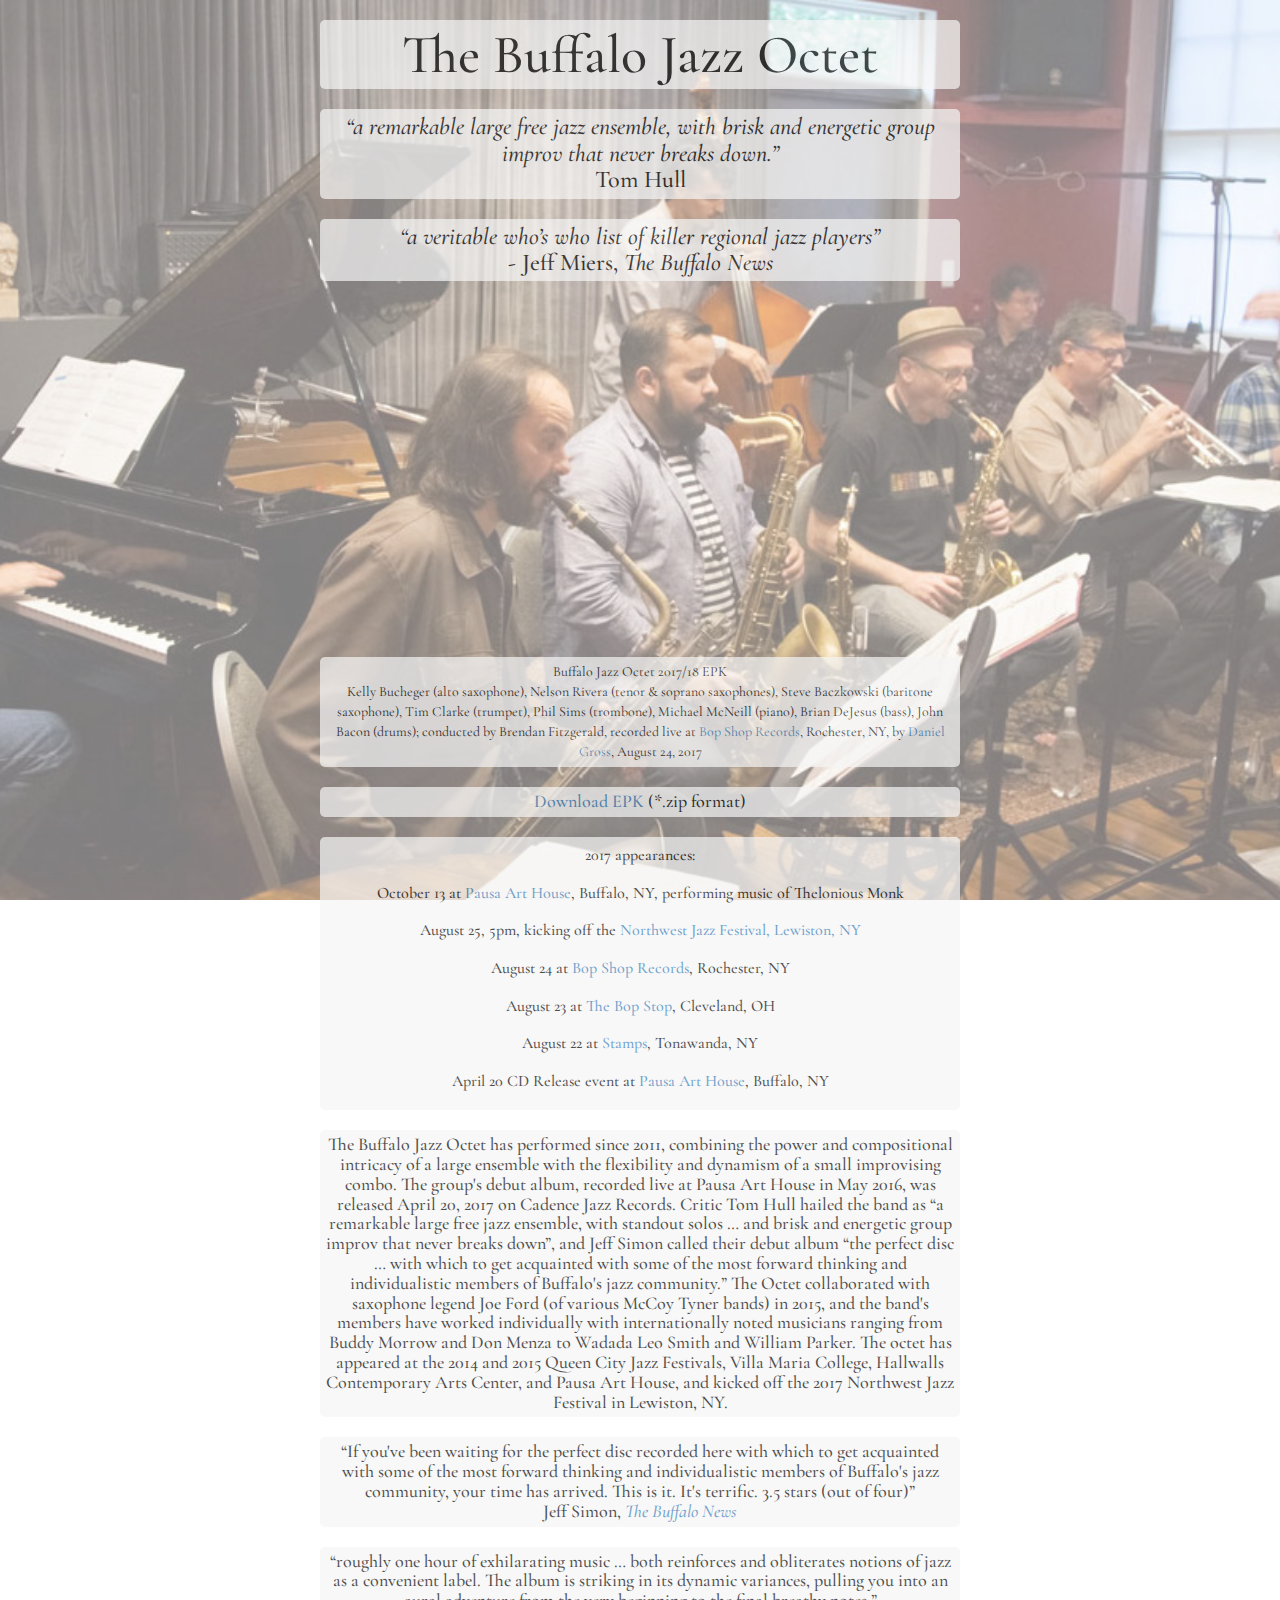
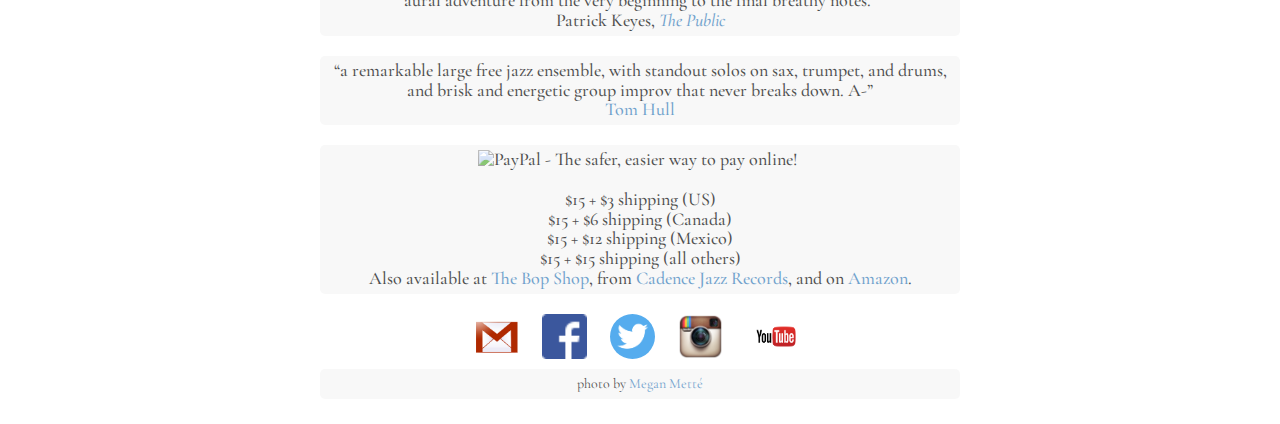
==== index.html @ 5736ca6c "Update index.html" ====
<!DOCTYPE HTML>

<html lang="en">
    <head>
        <meta charset="utf-8">
        <meta http-equiv="X-UA-Compatible" content="IE=edge">
        <meta name="viewport" content="width=device-width, initial-scale=1">
        
        <meta name="author" content="Buffalo Jazz Octet">
        <meta name="keywords" content="Buffalo Jazz Octet,John Bacon,Michael McNeill,Steve Baczkowski,Kelly Bucheger,Tim Clarke,Brian DeJesus,Brendan Fitzgerald,Nelson Rivera,Phil Sims,Jazz,Octet,Buffalo">
        <meta name="description" content="Debut record out April 2017 on Cadence Jazz Records. Since 2011, the Buffalo Jazz Octet has combined the punch and intricacy of a large ensemble with the flexibility and dynamism of a small improvising combo.">
        <meta property="og:url" content="http://www.buffalojazzoctet.com" />
        <meta property="og:site_name" content="Buffalo Jazz Octet"/>
        <meta property="og:title" content="Buffalo Jazz Octet" />
        <meta property="og:description" content="Debut record out April 2017 on Cadence Jazz Records. Since 2011, the Buffalo Jazz Octet has combined the punch and intricacy of a large ensemble with the flexibility and dynamism of a small improvising combo."/>
        <meta property="og:image" content="octet_website.jpg" />
        <link rel="shortcut icon" href="octet.ico">
        
        <link rel="stylesheet" href="https://maxcdn.bootstrapcdn.com/bootstrap/3.3.7/css/bootstrap.min.css" integrity="sha384-BVYiiSIFeK1dGmJRAkycuHAHRg32OmUcww7on3RYdg4Va+PmSTsz/K68vbdEjh4u" crossorigin="anonymous">
        <link href="https://fonts.googleapis.com/css?family=Cormorant+Garamond" rel="stylesheet">

        <link type="text/css" rel="stylesheet" href="octet.css" />
        <title>Buffalo Jazz Octet</title>
        
    </head>
    
    <body>
        <div class="background">
            
        </div>
        
        <div class="main">
            <div class="container">
                <center>
                    <h1>
                        The Buffalo Jazz Octet
                    </h1>
                    <h2>
                        <em>
                            &ldquo;a remarkable large free jazz ensemble, with brisk and energetic group improv that never breaks down.&rdquo;
                        </em>
                        
                        <br>Tom Hull
                    </h2>
                    <h2>
                        <em>
                            &ldquo;a veritable who’s who list of killer regional jazz players&rdquo;
                        </em>
                        <br>
                        - Jeff Miers, 
                        <em>
                            The Buffalo News
                        </em>
                    </h2>
                    
                    <div class="youtube">
                    <center>
                    <iframe width="560" height="315" src="https://www.youtube.com/embed/0WKDuhx71v8" frameborder="0" allowfullscreen></iframe>
                    
                    <p>
                    Buffalo Jazz Octet 2017/18 EPK
                    <br>
                        Kelly Bucheger (alto saxophone), Nelson Rivera (tenor &amp; soprano saxophones), Steve Baczkowski (baritone saxophone), Tim Clarke (trumpet), Phil Sims (trombone), Michael McNeill (piano), Brian DeJesus (bass), John Bacon (drums); conducted by Brendan Fitzgerald, recorded live at <a href="http://www.bopshop.com">Bop Shop Records</a>, Rochester, NY, by <a href="http://dan-gross.com/">Daniel Gross</a>, August 24, 2017
                    </p>
                    </center>
                </div>
                    <h3><a href="http://www.buffalojazzoctet.com/Octet_EPK.zip">Download EPK</a> (&#42;.zip format)</h3>
                    <h3>
                        <p>2017 appearances:</p>
                        <p>October 13 at <a href="http://www.PausaArtHouse.com">Pausa Art House</a>, Buffalo, NY, performing music of Thelonious Monk</p>
                        <p>August 25, 5pm, kicking off the <a href="http://www.lewistonjazz.com">Northwest Jazz Festival, Lewiston, NY</a></p>
                        <p>August 24 at <a href="http://www.bopshop.com">Bop Shop Records</a>, Rochester, NY</p>
                        <p>
                            August 23 at <a href="https://www.themusicsettlement.org/event-rentals/">The Bop Stop</a>, Cleveland, OH
                        </p>
                        <p>August 22 at <a href="http://stampsthebar.business.site/">Stamps</a>, Tonawanda, NY</p>
                        <p>April 20 CD Release event at <a href="http://www.PausaArtHouse.com">Pausa Art House</a>, Buffalo, NY</p>
                        
                    </h3>
                    <h3>
                    The Buffalo Jazz Octet has performed since 2011, combining the power and compositional intricacy of a large ensemble with the flexibility and dynamism of a small improvising combo. The group's debut album, recorded live at Pausa Art House in May 2016, was released April 20, 2017 on Cadence Jazz Records. Critic Tom Hull hailed the band as &ldquo;a remarkable large free jazz ensemble, with standout solos &hellip; and brisk and energetic group improv that never breaks down&rdquo;, and Jeff Simon called their debut album &ldquo;the perfect disc &hellip; with which to get acquainted with some of the most forward thinking and individualistic members of Buffalo's jazz community.&rdquo; The Octet collaborated with saxophone legend Joe Ford (of various McCoy Tyner bands) in 2015, and the band's members have worked individually with internationally noted musicians ranging from Buddy Morrow and Don Menza to Wadada Leo Smith and William Parker. The octet has appeared at the 2014 and 2015 Queen City Jazz Festivals, Villa Maria College, Hallwalls Contemporary Arts Center, and Pausa Art House, and kicked off the 2017 Northwest Jazz Festival in Lewiston, NY.</h3>
                    <h3>
                      &ldquo;If you've been waiting for the perfect disc recorded here with which to get acquainted with some of the most forward thinking and individualistic members of Buffalo's jazz community, your time has arrived. This is it. It's terrific. 3.5 stars (out of four)&rdquo;<br>
                      Jeff Simon, <a href="http://buffalonews.com/2017/04/20/buffalo-jazz-octet-offers-terrific-performance-pausa/"><em>The Buffalo News</em></a>
                  </h3>
                     <h3>
                     &ldquo;roughly one hour of exhilarating music &#8230; both reinforces and obliterates notions of jazz as a convenient label. The album is striking in its dynamic variances, pulling you into an aural adventure from the very beginning to the final breathy notes.&rdquo;
                            <br>Patrick Keyes, <a href="http://www.dailypublic.com/articles/04112017/spotlight-buffalo-jazz-octet"><em>The Public</em></a>
                    </h3>
                    <h3>
                        &ldquo;a remarkable large free jazz ensemble, with standout solos on sax, trumpet, and drums, and brisk and energetic group improv that never breaks down. A-&rdquo;
                        <br>
                        <a href="http://tomhull.com/ocston/blog/archives/2516-Streamnotes-May-2017.html">Tom Hull</a>
                    </h3>
                    
                    <h3>
                        <form action="https://www.paypal.com/cgi-bin/webscr" method="post" target="_top">
<input type="hidden" name="cmd" value="_s-xclick">
<input type="hidden" name="hosted_button_id" value="QD2RS9WJQTLT6">
<input type="image" src="https://www.paypalobjects.com/en_US/i/btn/btn_buynowCC_LG.gif" border="0" name="submit" alt="PayPal - The safer, easier way to pay online!">
<img alt="" border="0" src="https://www.paypalobjects.com/en_US/i/scr/pixel.gif" width="1" height="1">
</form>

                        <br>
                        $15 + $3 shipping (US)
                        <br>
                        $15 + $6 shipping (Canada)
                        <br>
                        $15 + $12 shipping (Mexico)
                        <br>
                        $15 + $15 shipping (all others)
                        
<br>
                        Also available at <a href="http://www.bopshop.com">The Bop Shop</a>, from <a href="https://www.klompfoot.com/?description_option=contains&description=&title_option=starts&title=&label_option=starts&Label=CadenceJazz&Number=&price_option=eq&Price=&sort_order=description&Search=Search&max_count=500">Cadence Jazz Records</a>, and on <a href="https://www.amazon.com/dp/B06Y4R84CH/ref=cm_sw_r_cp_dp_T2_TxdmzbKTVVJNV">Amazon</a>.
                    
                   
                            </h3>
                    
                   
                    
                </center>
                
                
                
                <div class="connect">
                    
                <a href="mailto:info@buffalojazzoctet.com"><img src="gmail.png" alt="email: info@buffalojazzoctet.com"/></a>
                   
                <a href="https://www.facebook.com/buffalojazzoctet/"><img src="FB-f-Logo__blue_29.png"  alt="Buffalo Jazz Octet Facebook Page" /></a>
                    
                <a href="http://www.twitter.com/bflojazzoctet">
                    <img src="TwitterLogo_white.png" class="twitter" alt="@bflojazzoctet on Twitter" />
                    
                    </a>
                    
                <a href="http://www.instagram.com/buffalojazzoctet"><img src="InstagramLogo.png" alt="@buffalojazzoctet on Instagram" /></a>
                    
                    <a href="https://www.youtube.com/channel/UC6v3oZlDO6RoSi-08bm3vEQ"><img src="YouTube-logo-full_color.png" style="max-height: auto; max-width: 60px;" alt="Buffalo Jazz Octet on YouTube" /></a>
                    
                    <center>
                    <p>
                        photo by <a href="http://www.meganmette.com">Megan Mett&eacute;</a>
                    </p>
                    </center>
                    
                </div>
                
            </div>
        </div>
    </body>

</html>
---- octet.css ----
body {
    font-family: 'Cormorant Garamond', serif;
}

.background {
    content:"";
    position: fixed;
    z-index:-1;
    top:0;
    bottom:0;
    left:0;
    right:0;
    background: url(_MG_9719web.jpg) no-repeat center center fixed;
    background-size: cover;
    opacity: 0.5;
}

.main {
    z-index: 1;
    position: absolute;
    height: 110vh;
    width: 100%;
    background-color: transparent;
}

.main .container {
    height: 100vh;
    color: #000;
    text-align: center;
}

h1 {
    font-size: 54px;
    padding: 5px;
    background-color: #f5f5f5;
    opacity: 0.7;
    border-radius: 5px;
    max-width: 640px;
}

h2 {
    font-size: 24px;
    max-width: 640px;
    text-align: center;
    padding: 5px;
    background-color: #f5f5f5;
    opacity: 0.7;
    border-radius: 5px;
}

h3 {
    font-size: 18px;
    max-width: 640px;
    text-align: center;
    padding: 5px;
    background-color: #f5f5f5;
    opacity: 0.7;
    border-radius: 5px;
}

iframe {
    height: 360px;
    width: 640px;
    border-radius: 5px;
}

p {
    font-size: 14px;
    max-width: 640px;
    padding: 5px;
    background-color: #f5f5f5;
    border-radius: 5px;
    opacity: 0.7;
}

h3 p {
    font-size: 16px;
    max-width: 640px;
    padding: 5px;
    background-color: #f5f5f5;
    border-radius: 5px;
    opacity: 1;
}

.connect {
    min-height: 120px;
    text-align: center;
    
}

.connect img {
    margin: 10px;
    height: 45px;
}

.twitter {
    border-radius: 100%;
    background-color: #55acee;
}

@media (max-width: 700px) {
    iframe {
        width: 300px;
        height: 169px;
    }
    p, h1, h2 {
        max-width: 300px;
    }
    h2 {
        font-size: 18px;
    }
    
    
}
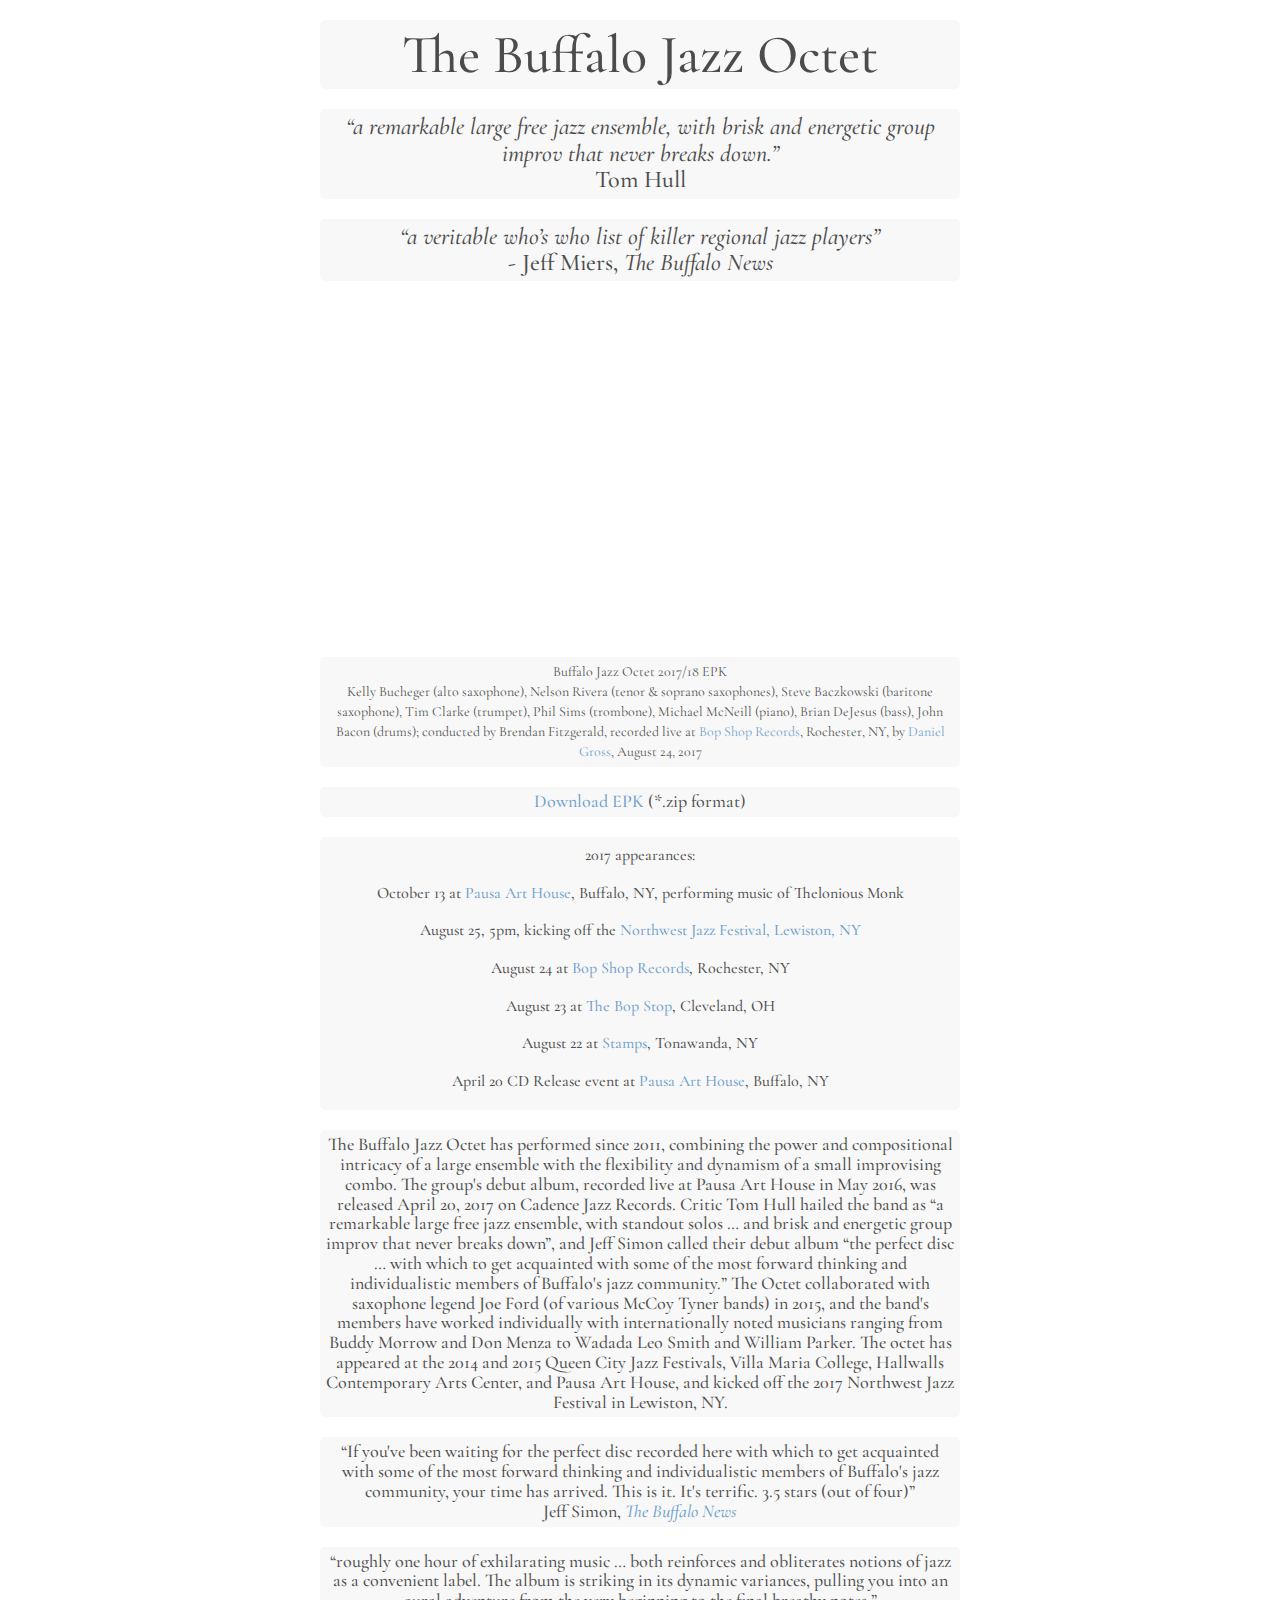
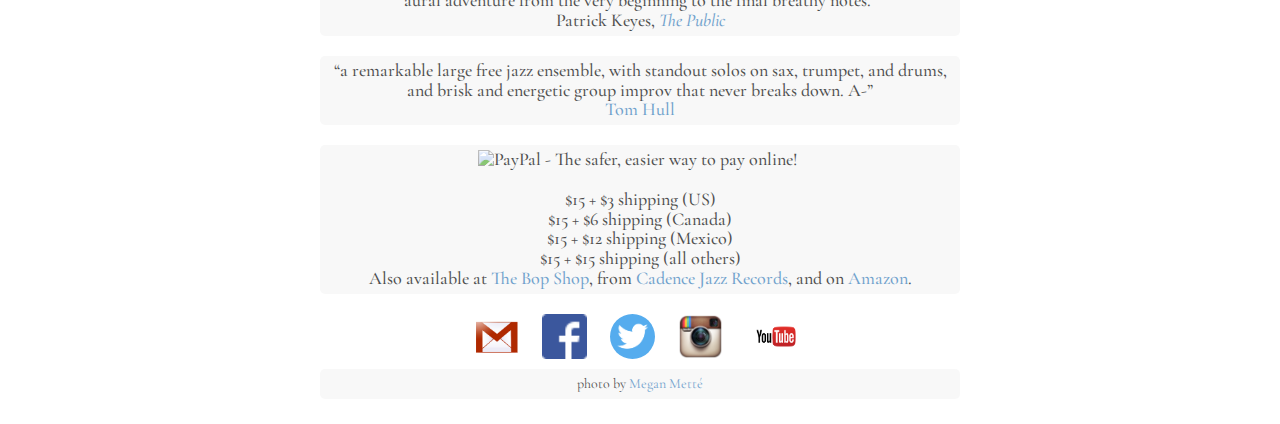
==== commit b7de24fe: "Embed YouTube Playlist" ====
--- a/index.html
+++ b/index.html
@@ -55,7 +55,7 @@
                     
                     <div class="youtube">
                     <center>
-                    <iframe width="560" height="315" src="https://www.youtube.com/embed/0WKDuhx71v8" frameborder="0" allowfullscreen></iframe>
+                    <iframe width="640" height="360" src="https://www.youtube.com/embed/videoseries?list=PLZKiEStCKBpn0UifIH2gZ5Yjml2pmfO9G" frameborder="0" gesture="media" allowfullscreen></iframe>
                     
                     <p>
                     Buffalo Jazz Octet 2017/18 EPK
--- a/octet.css
+++ b/octet.css
@@ -10,7 +10,7 @@
     bottom:0;
     left:0;
     right:0;
-    background: url(_MG_9719web.jpg) no-repeat center center fixed;
+    background: url(http://www.buffalojazzoctet.com/MG_9719web.jpg) no-repeat center center fixed;
     background-size: cover;
     opacity: 0.5;
 }
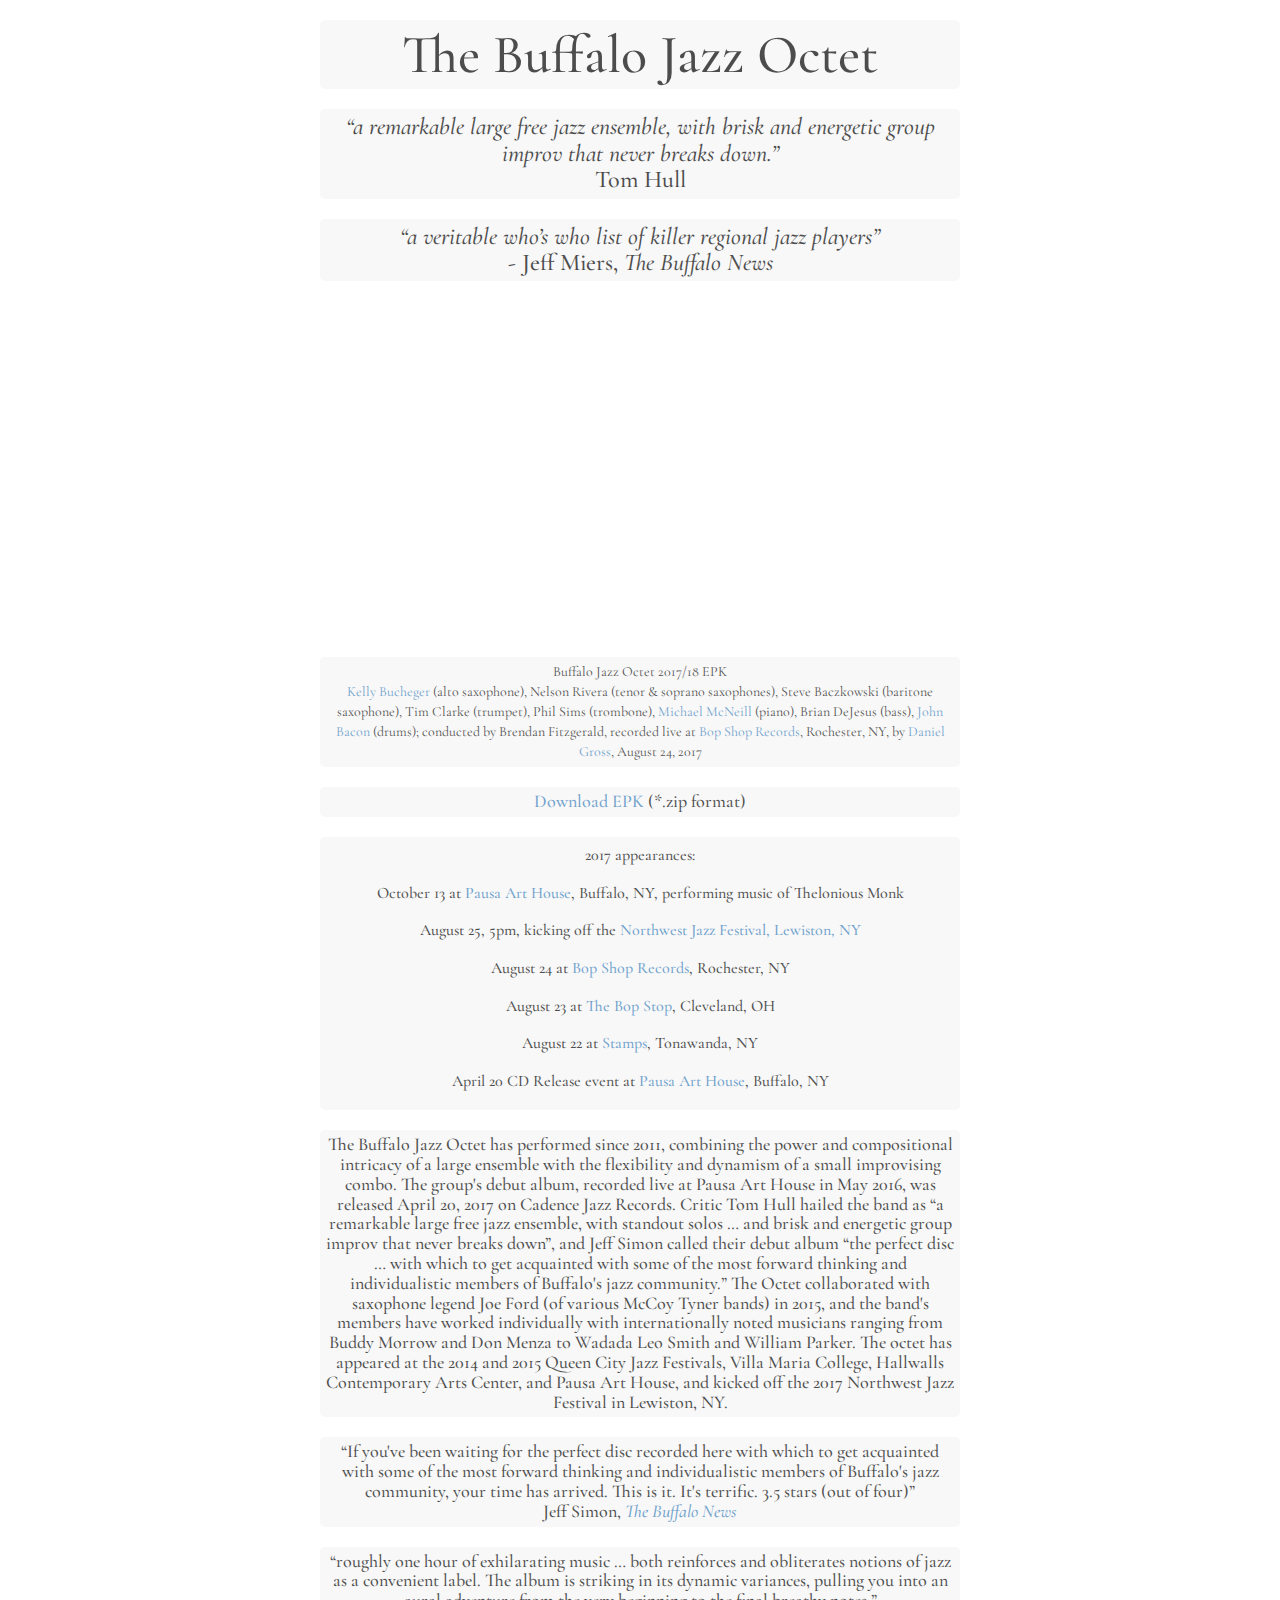
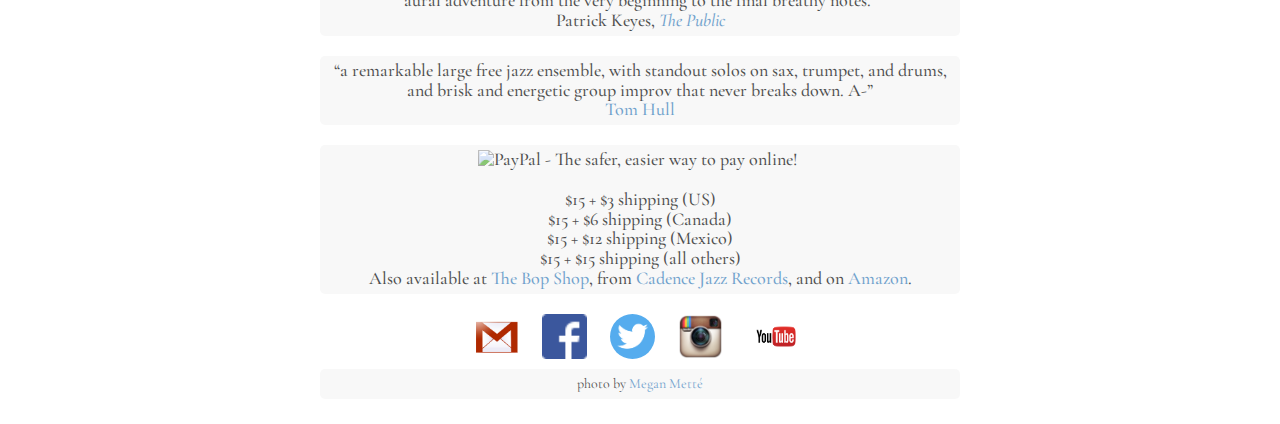
==== commit 8632e783: "Add websites to band members" ====
--- a/index.html
+++ b/index.html
@@ -60,7 +60,7 @@
                     <p>
                     Buffalo Jazz Octet 2017/18 EPK
                     <br>
-                        Kelly Bucheger (alto saxophone), Nelson Rivera (tenor &amp; soprano saxophones), Steve Baczkowski (baritone saxophone), Tim Clarke (trumpet), Phil Sims (trombone), Michael McNeill (piano), Brian DeJesus (bass), John Bacon (drums); conducted by Brendan Fitzgerald, recorded live at <a href="http://www.bopshop.com">Bop Shop Records</a>, Rochester, NY, by <a href="http://dan-gross.com/">Daniel Gross</a>, August 24, 2017
+                        <a href="http://www.jazztenor.com/">Kelly Bucheger</a> (alto saxophone), Nelson Rivera (tenor &amp; soprano saxophones), Steve Baczkowski (baritone saxophone), Tim Clarke (trumpet), Phil Sims (trombone), <a href="http://www.michaelgraymcneill.com">Michael McNeill</a> (piano), Brian DeJesus (bass), <a href="http://www.johnbaconjr.com">John Bacon</a> (drums); conducted by Brendan Fitzgerald, recorded live at <a href="http://www.bopshop.com">Bop Shop Records</a>, Rochester, NY, by <a href="http://dan-gross.com/">Daniel Gross</a>, August 24, 2017
                     </p>
                     </center>
                 </div>
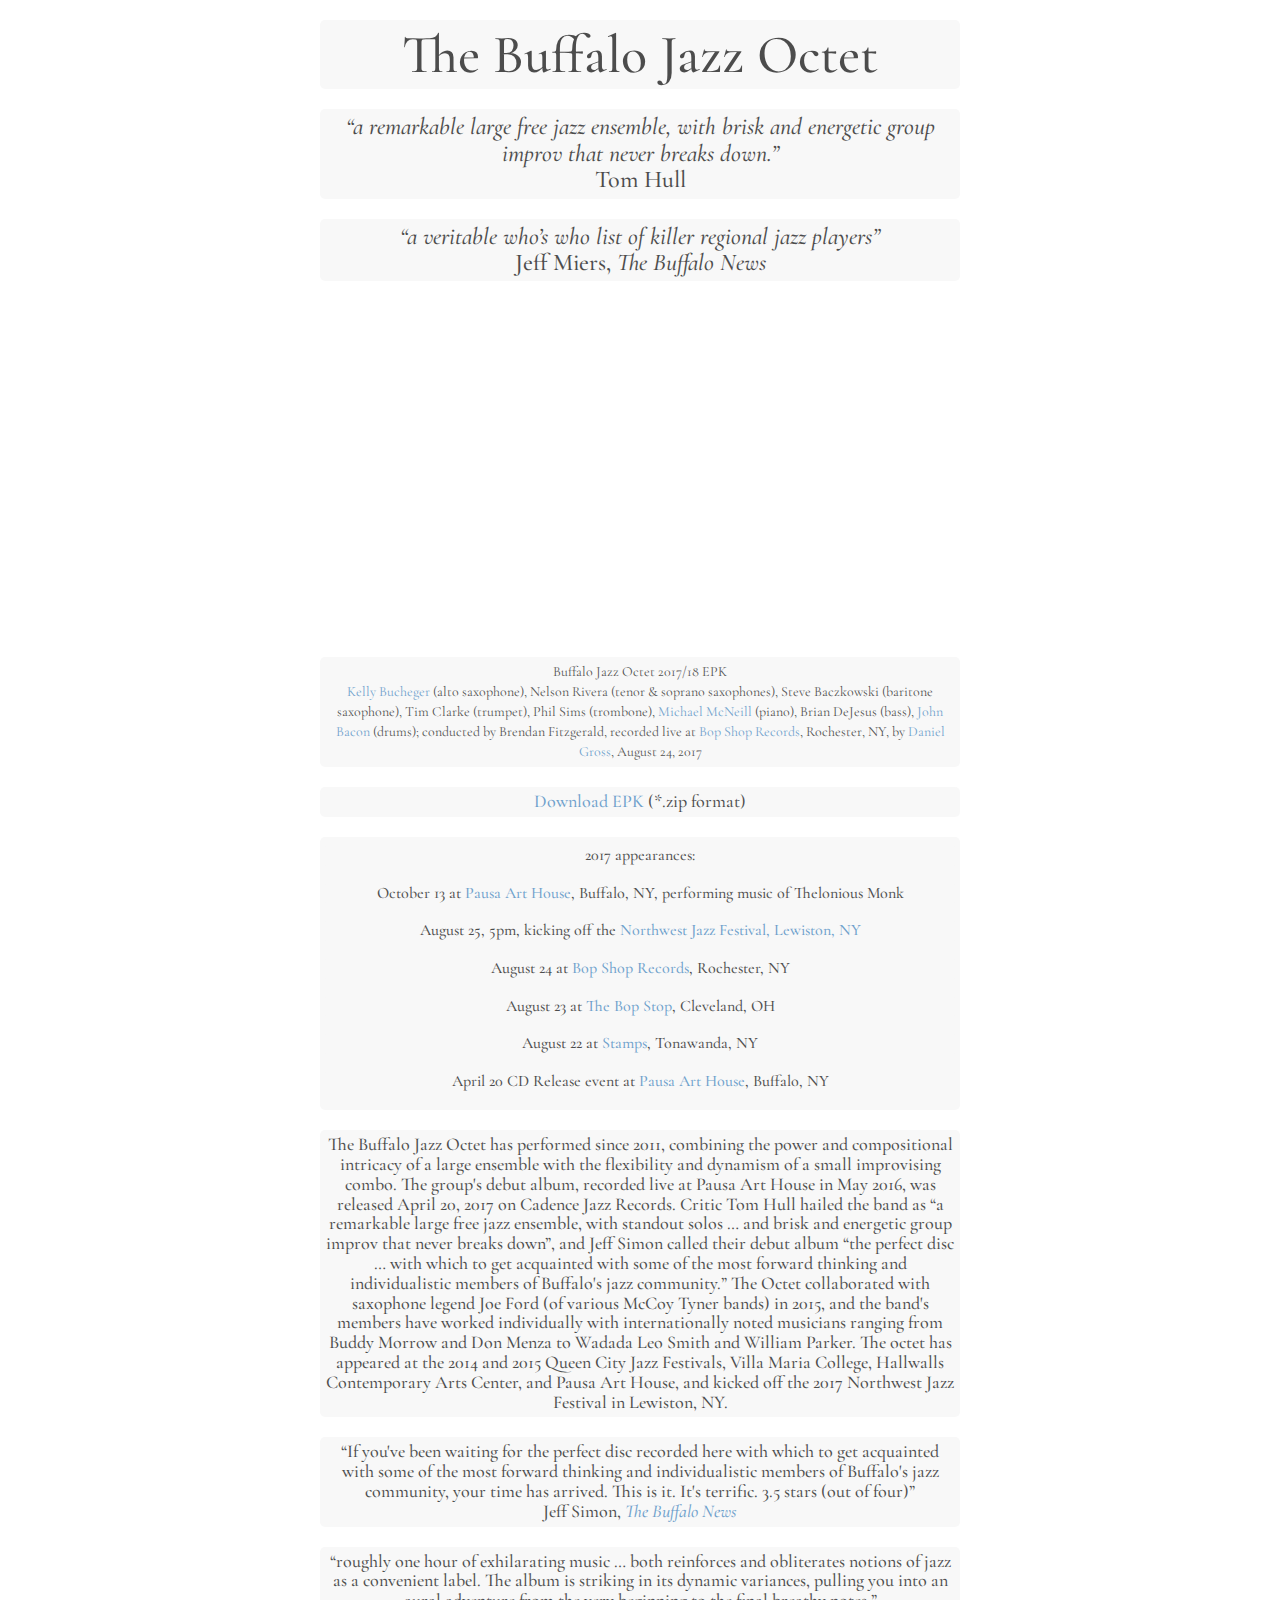
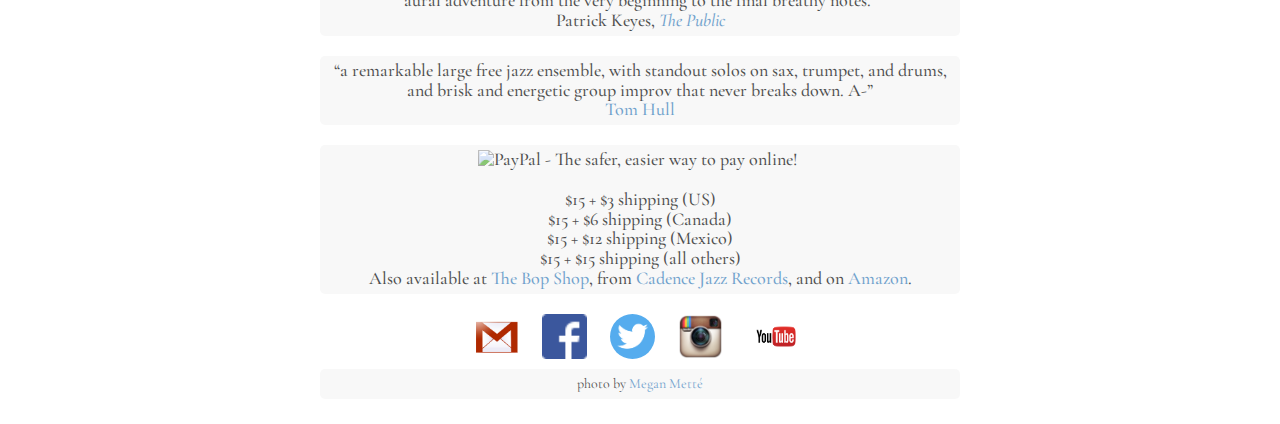
==== commit 02c7724a: "Update index.html" ====
--- a/index.html
+++ b/index.html
@@ -47,7 +47,7 @@
                             &ldquo;a veritable who’s who list of killer regional jazz players&rdquo;
                         </em>
                         <br>
-                        - Jeff Miers, 
+                        Jeff Miers, 
                         <em>
                             The Buffalo News
                         </em>
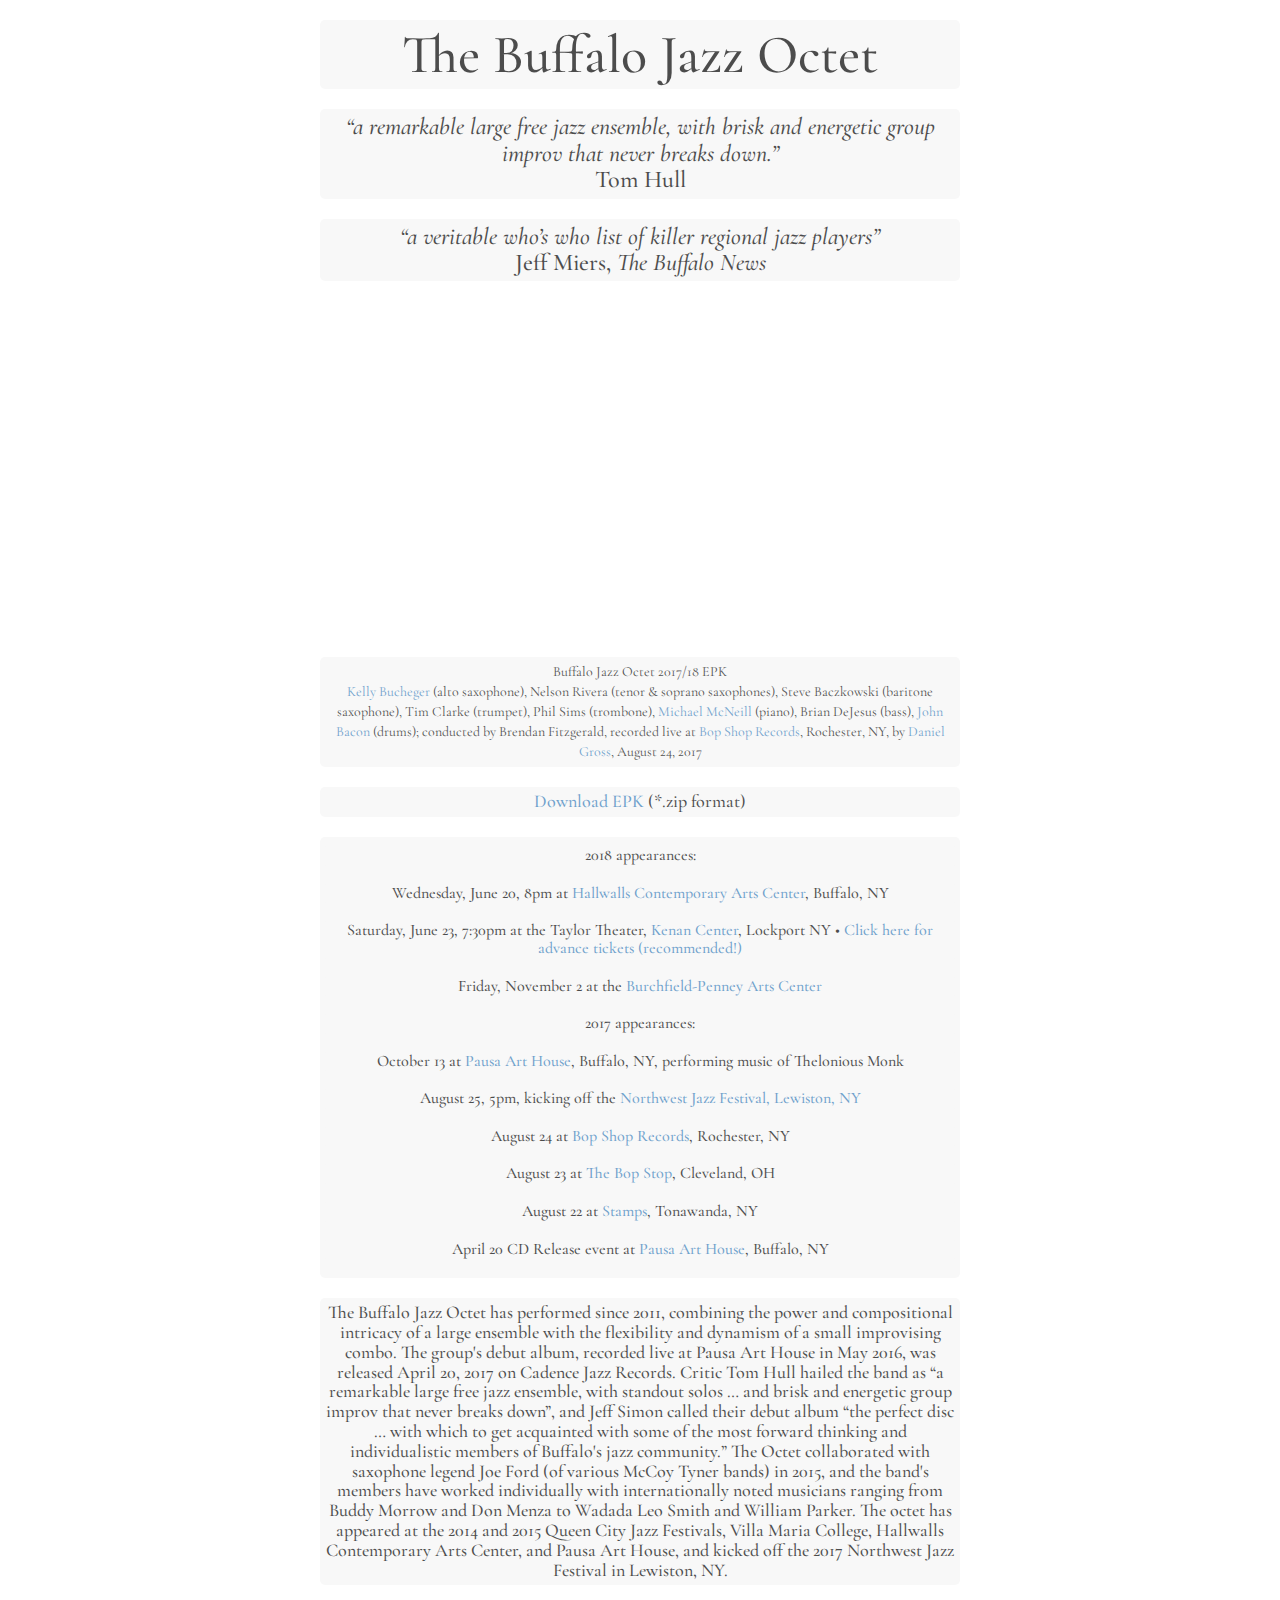
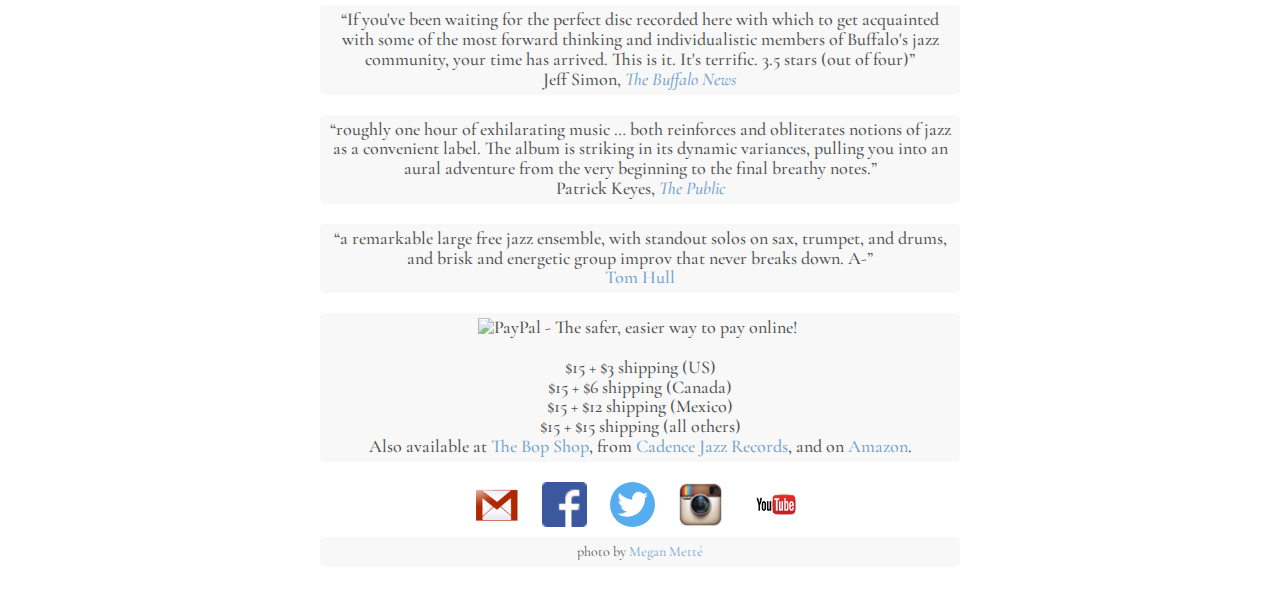
==== commit 572dd798: "Update index.html" ====
--- a/index.html
+++ b/index.html
@@ -65,7 +65,11 @@
                     </center>
                 </div>
                     <h3><a href="http://www.buffalojazzoctet.com/Octet_EPK.zip">Download EPK</a> (&#42;.zip format)</h3>
-                    <h3>
+                    <h3><p>2018 appearances:</p>
+                        <p>Wednesday, June 20, 8pm at <a href="http://www.hallwalls.org/">Hallwalls Contemporary Arts Center</a>, Buffalo, NY</p>
+                        <p>Saturday, June 23, 7:30pm at the Taylor Theater, <a href="http://www.kenancenter.org/">Kenan Center</a>, Lockport NY &bull; <a href="https://kenancenter.ticketleap.com/born-to-be-wild/dates/Jun-23-2018_at_0730PM">Click here for advance tickets (recommended!)</a></p>
+                        <p>Friday, November 2 at the <a href"https://www.burchfieldpenney.org">Burchfield-Penney Arts Center</a></p>
+                        
                         <p>2017 appearances:</p>
                         <p>October 13 at <a href="http://www.PausaArtHouse.com">Pausa Art House</a>, Buffalo, NY, performing music of Thelonious Monk</p>
                         <p>August 25, 5pm, kicking off the <a href="http://www.lewistonjazz.com">Northwest Jazz Festival, Lewiston, NY</a></p>
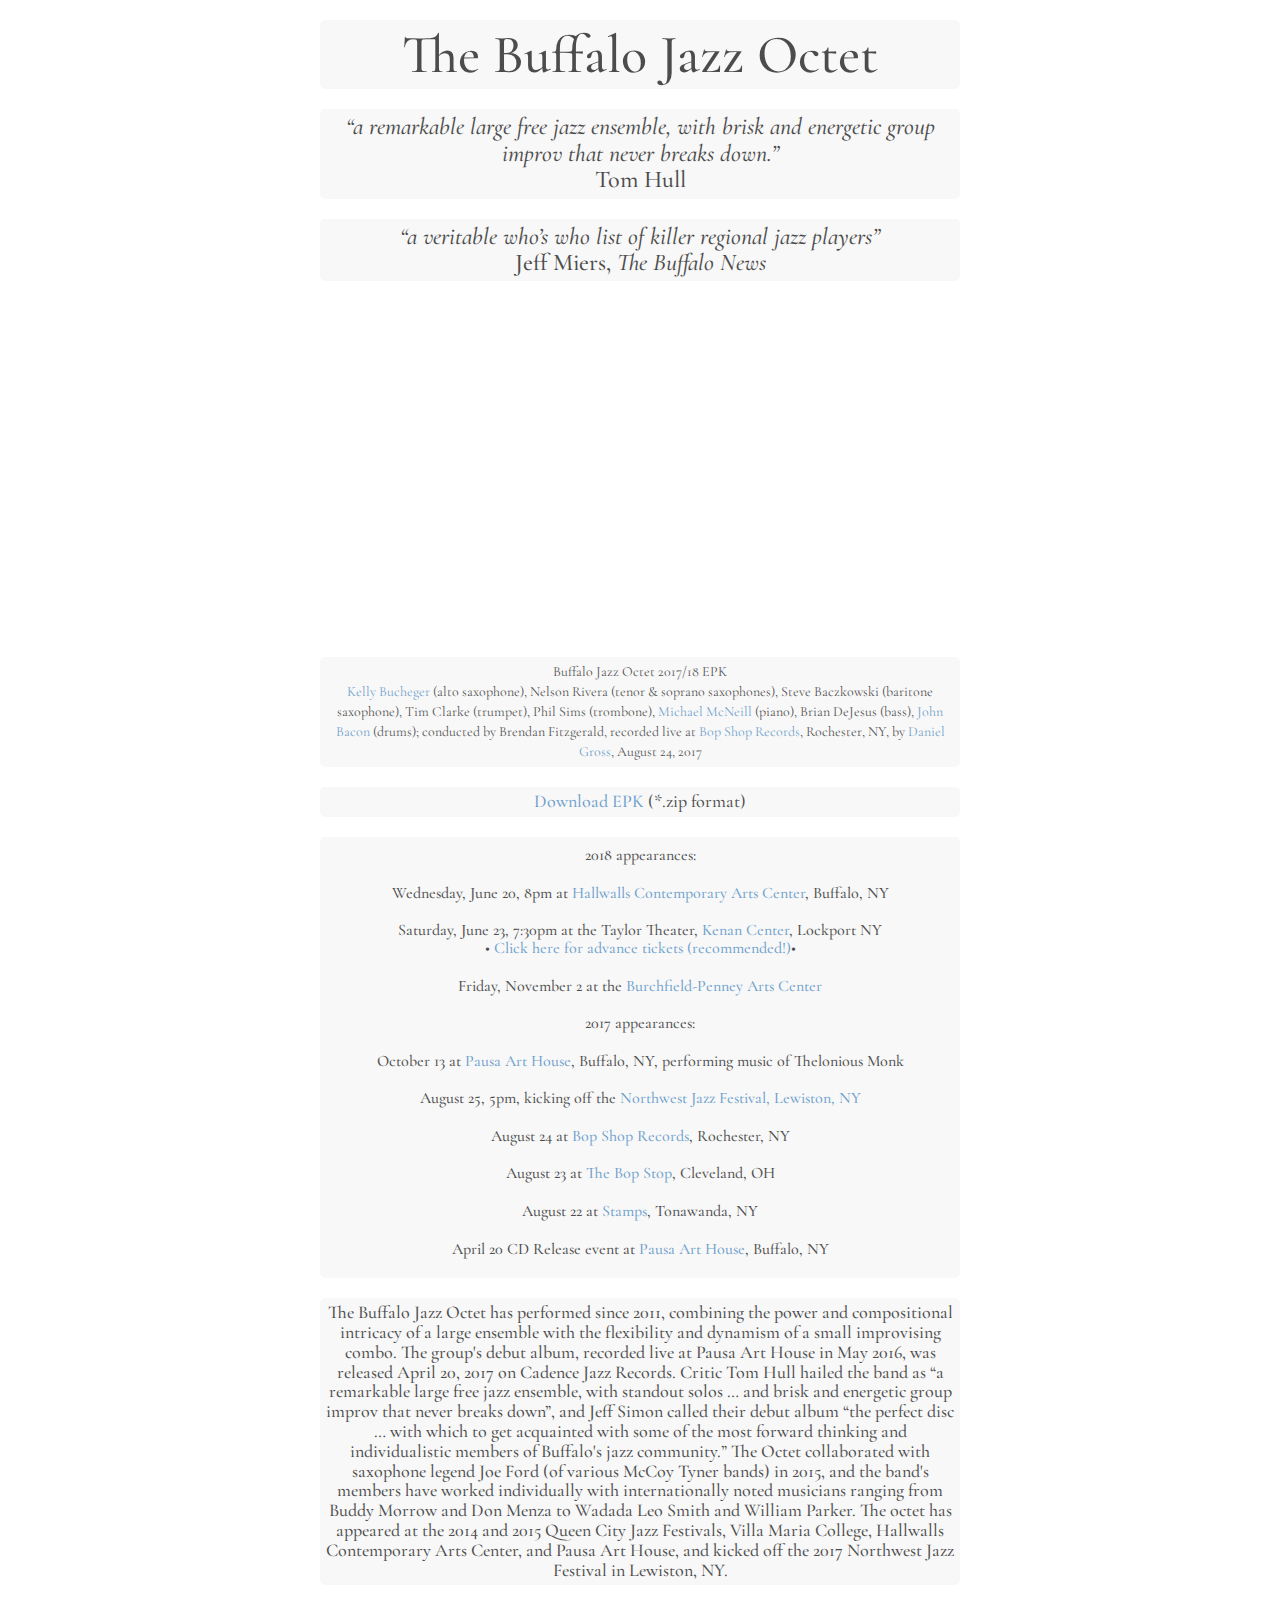
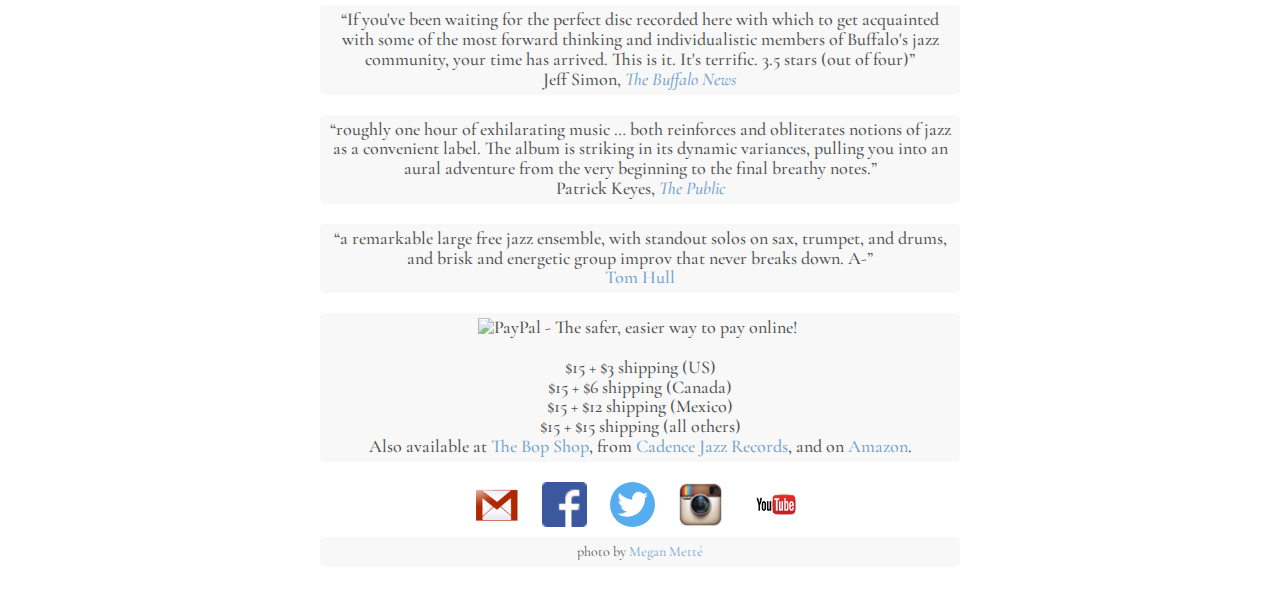
==== commit 60fb10a0: "Update index.html" ====
--- a/index.html
+++ b/index.html
@@ -67,7 +67,8 @@
                     <h3><a href="http://www.buffalojazzoctet.com/Octet_EPK.zip">Download EPK</a> (&#42;.zip format)</h3>
                     <h3><p>2018 appearances:</p>
                         <p>Wednesday, June 20, 8pm at <a href="http://www.hallwalls.org/">Hallwalls Contemporary Arts Center</a>, Buffalo, NY</p>
-                        <p>Saturday, June 23, 7:30pm at the Taylor Theater, <a href="http://www.kenancenter.org/">Kenan Center</a>, Lockport NY &bull; <a href="https://kenancenter.ticketleap.com/born-to-be-wild/dates/Jun-23-2018_at_0730PM">Click here for advance tickets (recommended!)</a></p>
+                        <p>Saturday, June 23, 7:30pm at the Taylor Theater, <a href="http://www.kenancenter.org/">Kenan Center</a>, Lockport NY <br>
+                            &bull; <a href="https://kenancenter.ticketleap.com/born-to-be-wild/dates/Jun-23-2018_at_0730PM">Click here for advance tickets (recommended!)</a>&bull;</p>
                         <p>Friday, November 2 at the <a href"https://www.burchfieldpenney.org">Burchfield-Penney Arts Center</a></p>
                         
                         <p>2017 appearances:</p>
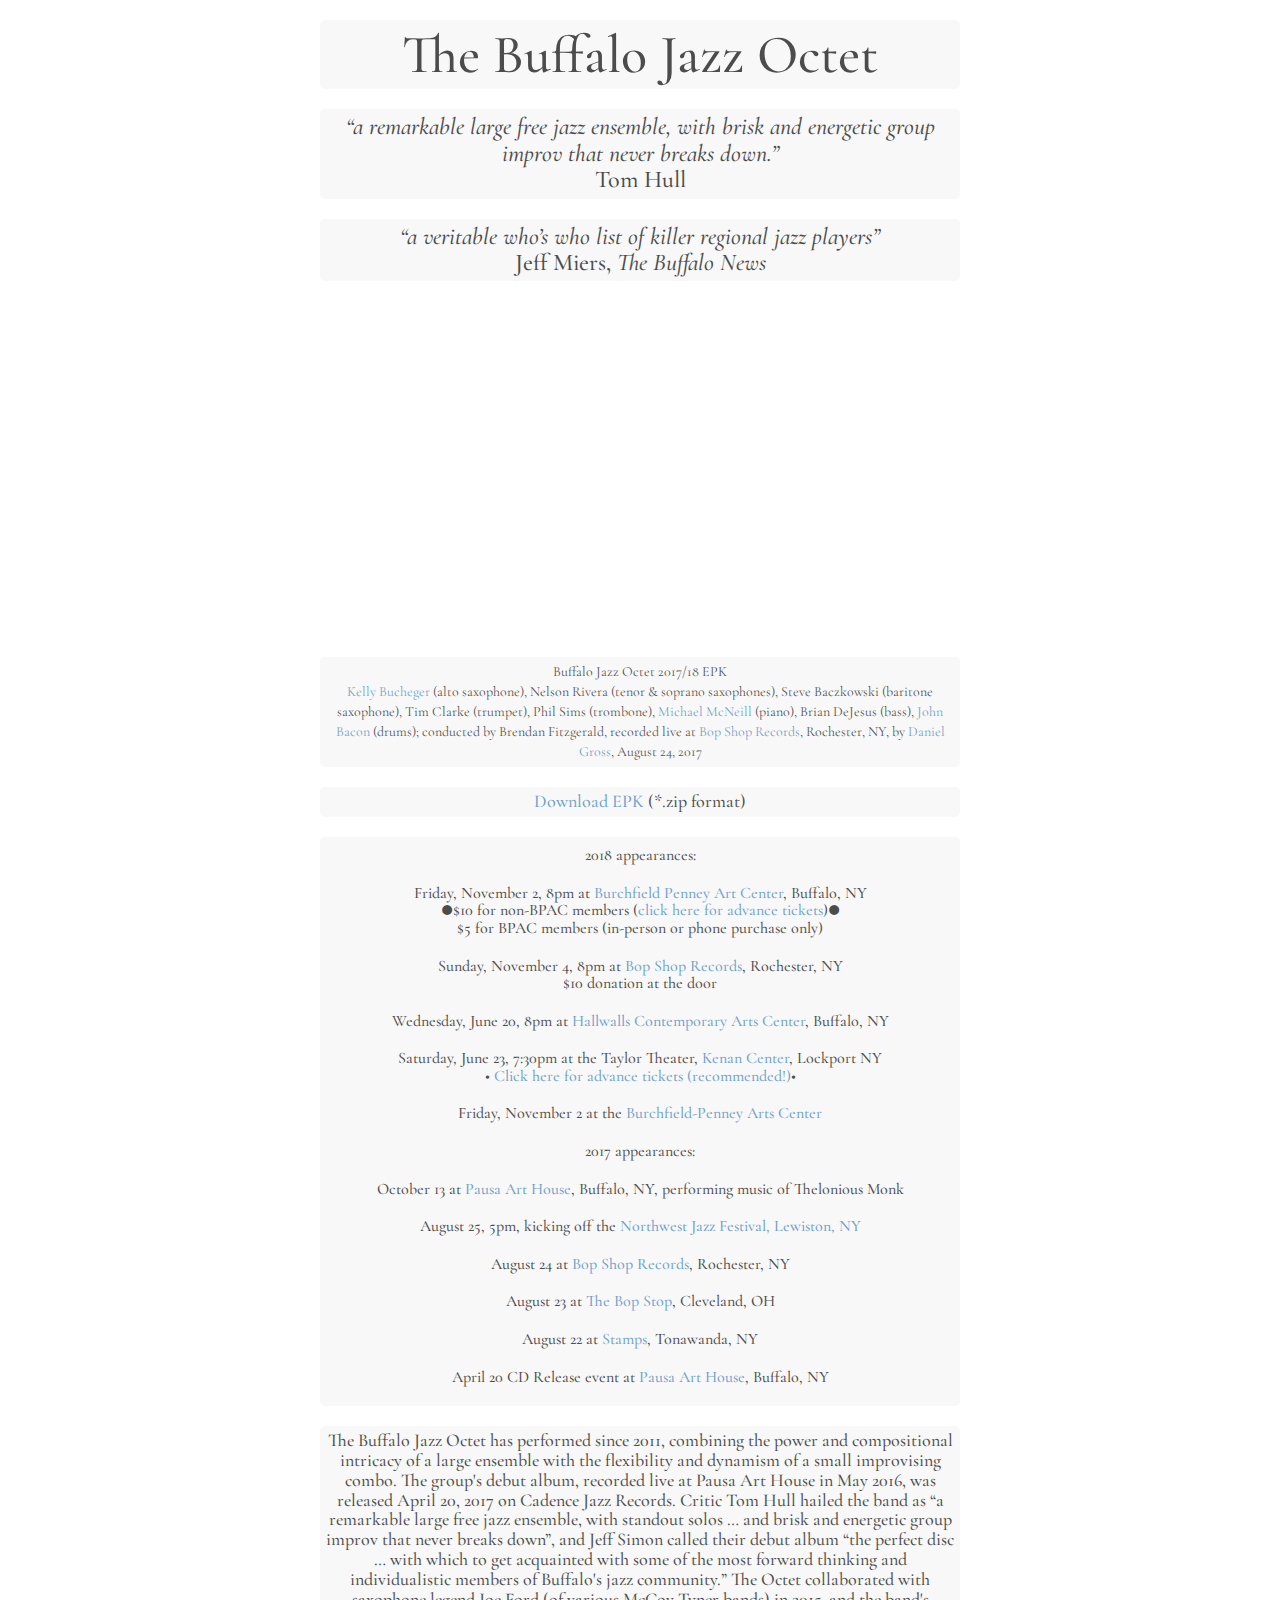
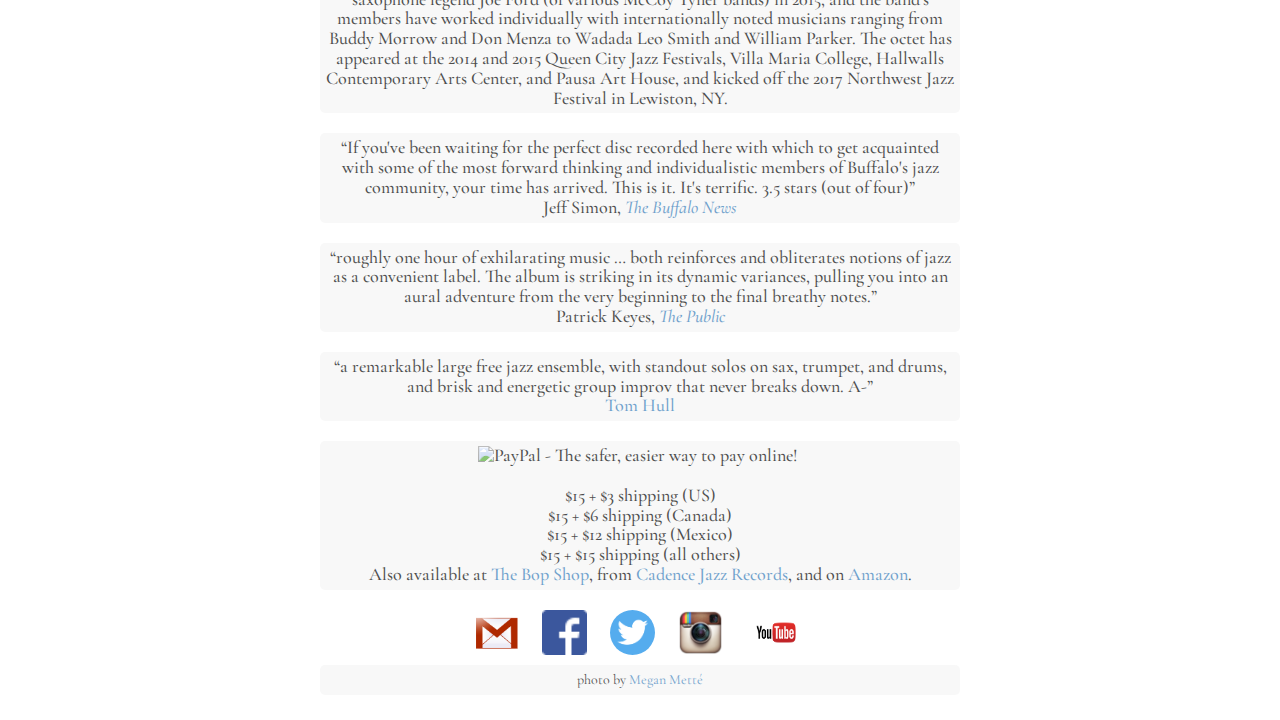
==== commit 6e082b4f: "Update index.html" ====
--- a/index.html
+++ b/index.html
@@ -65,7 +65,18 @@
                     </center>
                 </div>
                     <h3><a href="http://www.buffalojazzoctet.com/Octet_EPK.zip">Download EPK</a> (&#42;.zip format)</h3>
+                    
                     <h3><p>2018 appearances:</p>
+                        <p>Friday, November 2, 8pm at <a href="https://www.burchfieldpenney.org">Burchfield Penney Art Center</a>, Buffalo, NY<br>
+                            &#9679;&#36;10 for non-BPAC members (<a href="https://www.paypal.com/webapps/shoppingcart?flowlogging_id=6861316c9442c&mfid=1540590047386_6861316c9442c#/checkout/openButton">click here for advance tickets</a>)&#9679;
+                            <br>
+                            &#36;5 for BPAC members (in-person or phone purchase only)
+                        </p>
+                        
+                        <p>Sunday, November 4, 8pm at <a href="http://bopshop.com">Bop Shop Records</a>, Rochester, NY<br>
+                            &#36;10 donation at the door
+                        </p>
+                        
                         <p>Wednesday, June 20, 8pm at <a href="http://www.hallwalls.org/">Hallwalls Contemporary Arts Center</a>, Buffalo, NY</p>
                         <p>Saturday, June 23, 7:30pm at the Taylor Theater, <a href="http://www.kenancenter.org/">Kenan Center</a>, Lockport NY <br>
                             &bull; <a href="https://kenancenter.ticketleap.com/born-to-be-wild/dates/Jun-23-2018_at_0730PM">Click here for advance tickets (recommended!)</a>&bull;</p>
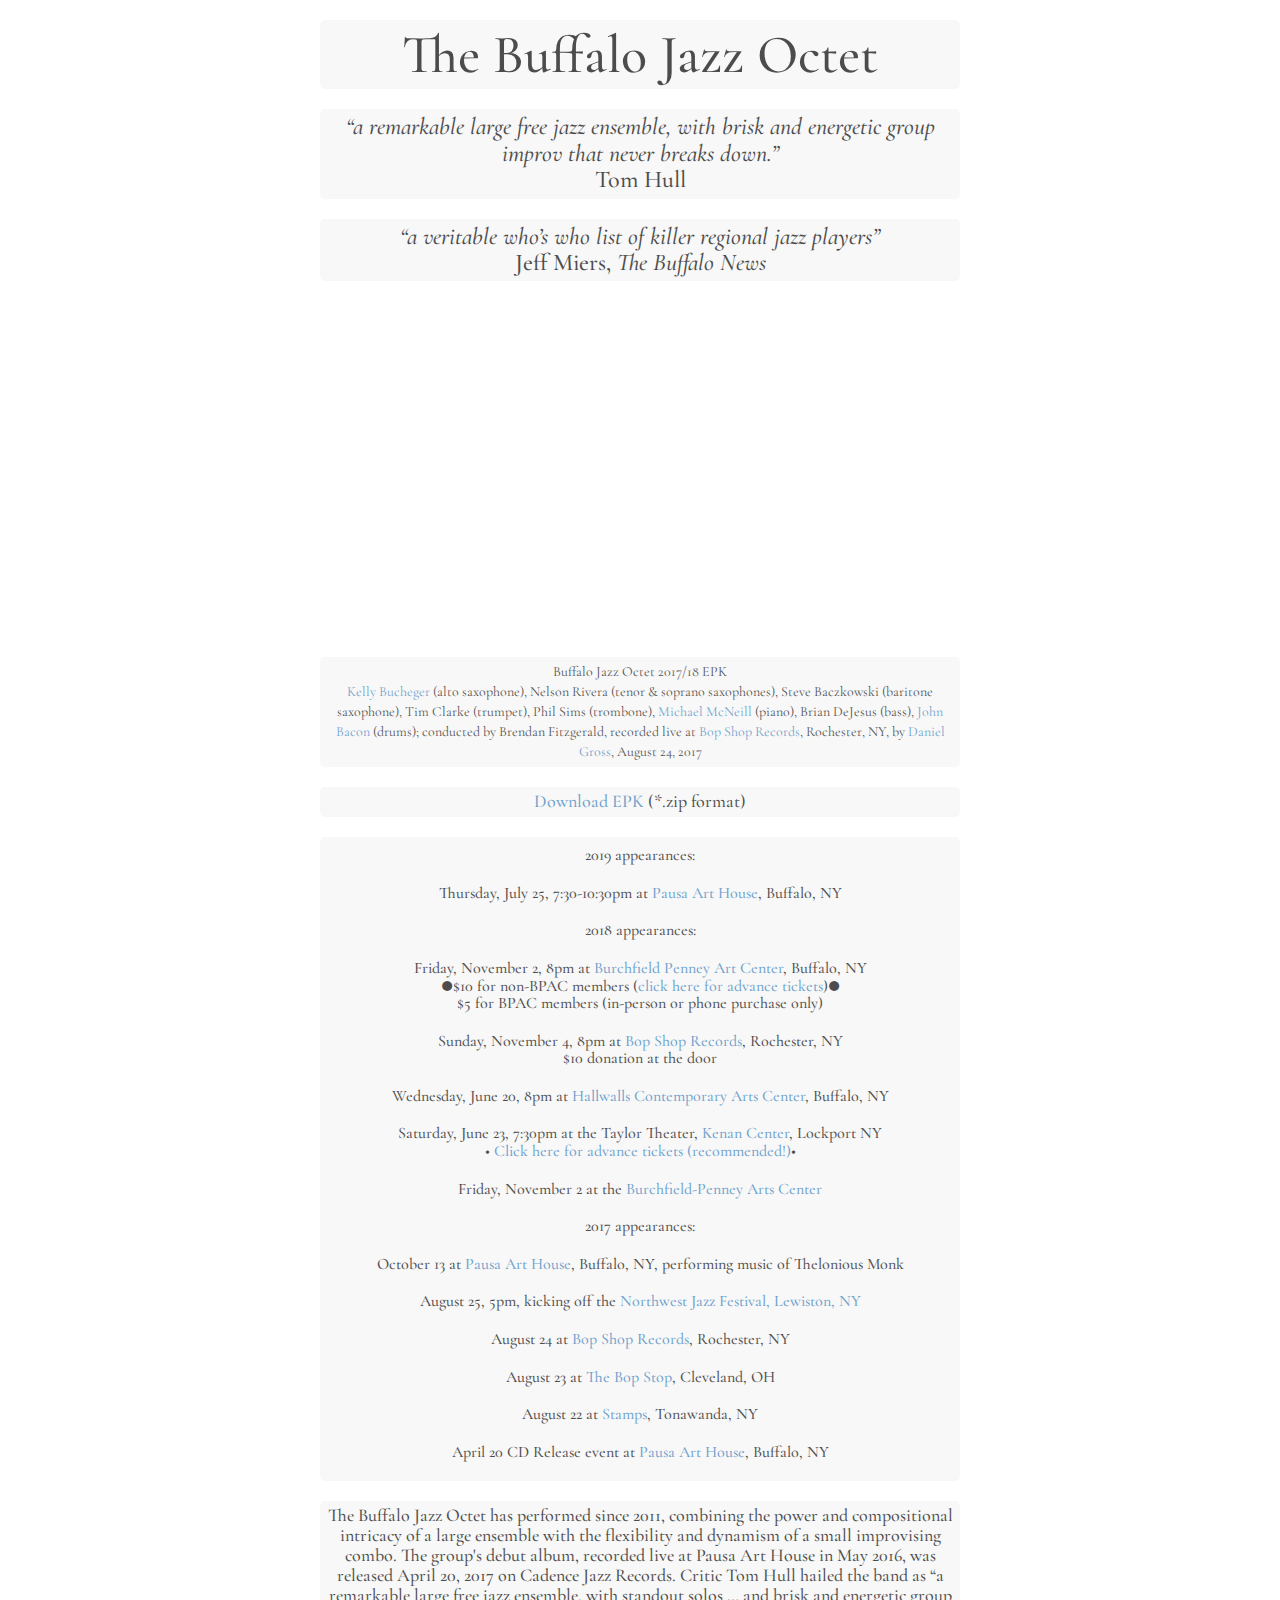
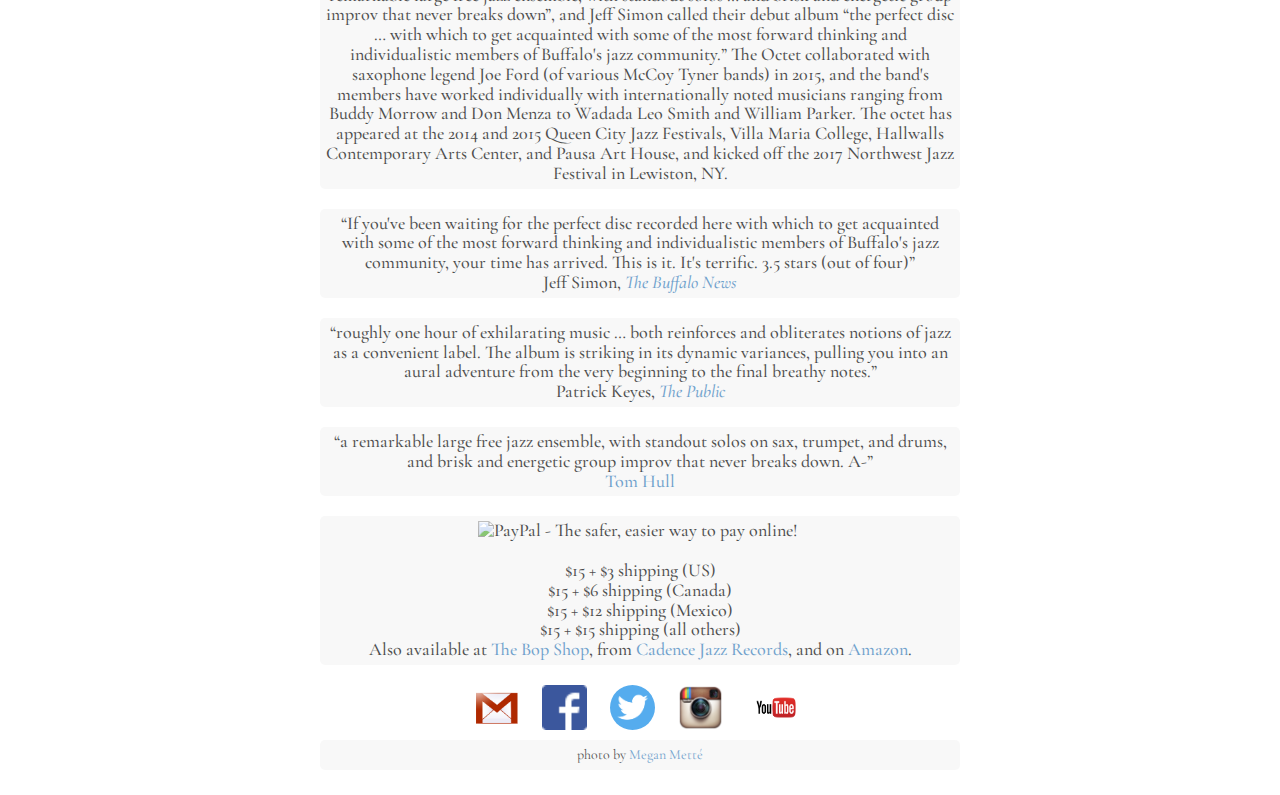
==== commit f8b2fcb0: "Add 2019 July 25 Pausa gig" ====
--- a/index.html
+++ b/index.html
@@ -66,7 +66,11 @@
                 </div>
                     <h3><a href="http://www.buffalojazzoctet.com/Octet_EPK.zip">Download EPK</a> (&#42;.zip format)</h3>
                     
-                    <h3><p>2018 appearances:</p>
+                    
+                    <h3>
+                        <p>2019 appearances:</p>
+                        <p>Thursday, July 25, 7:30-10:30pm at <a href="http://www.PausaArtHouse.com">Pausa Art House</a>, Buffalo, NY</p>
+                        <p>2018 appearances:</p>
                         <p>Friday, November 2, 8pm at <a href="https://www.burchfieldpenney.org">Burchfield Penney Art Center</a>, Buffalo, NY<br>
                             &#9679;&#36;10 for non-BPAC members (<a href="https://www.paypal.com/webapps/shoppingcart?flowlogging_id=6861316c9442c&mfid=1540590047386_6861316c9442c#/checkout/openButton">click here for advance tickets</a>)&#9679;
                             <br>
